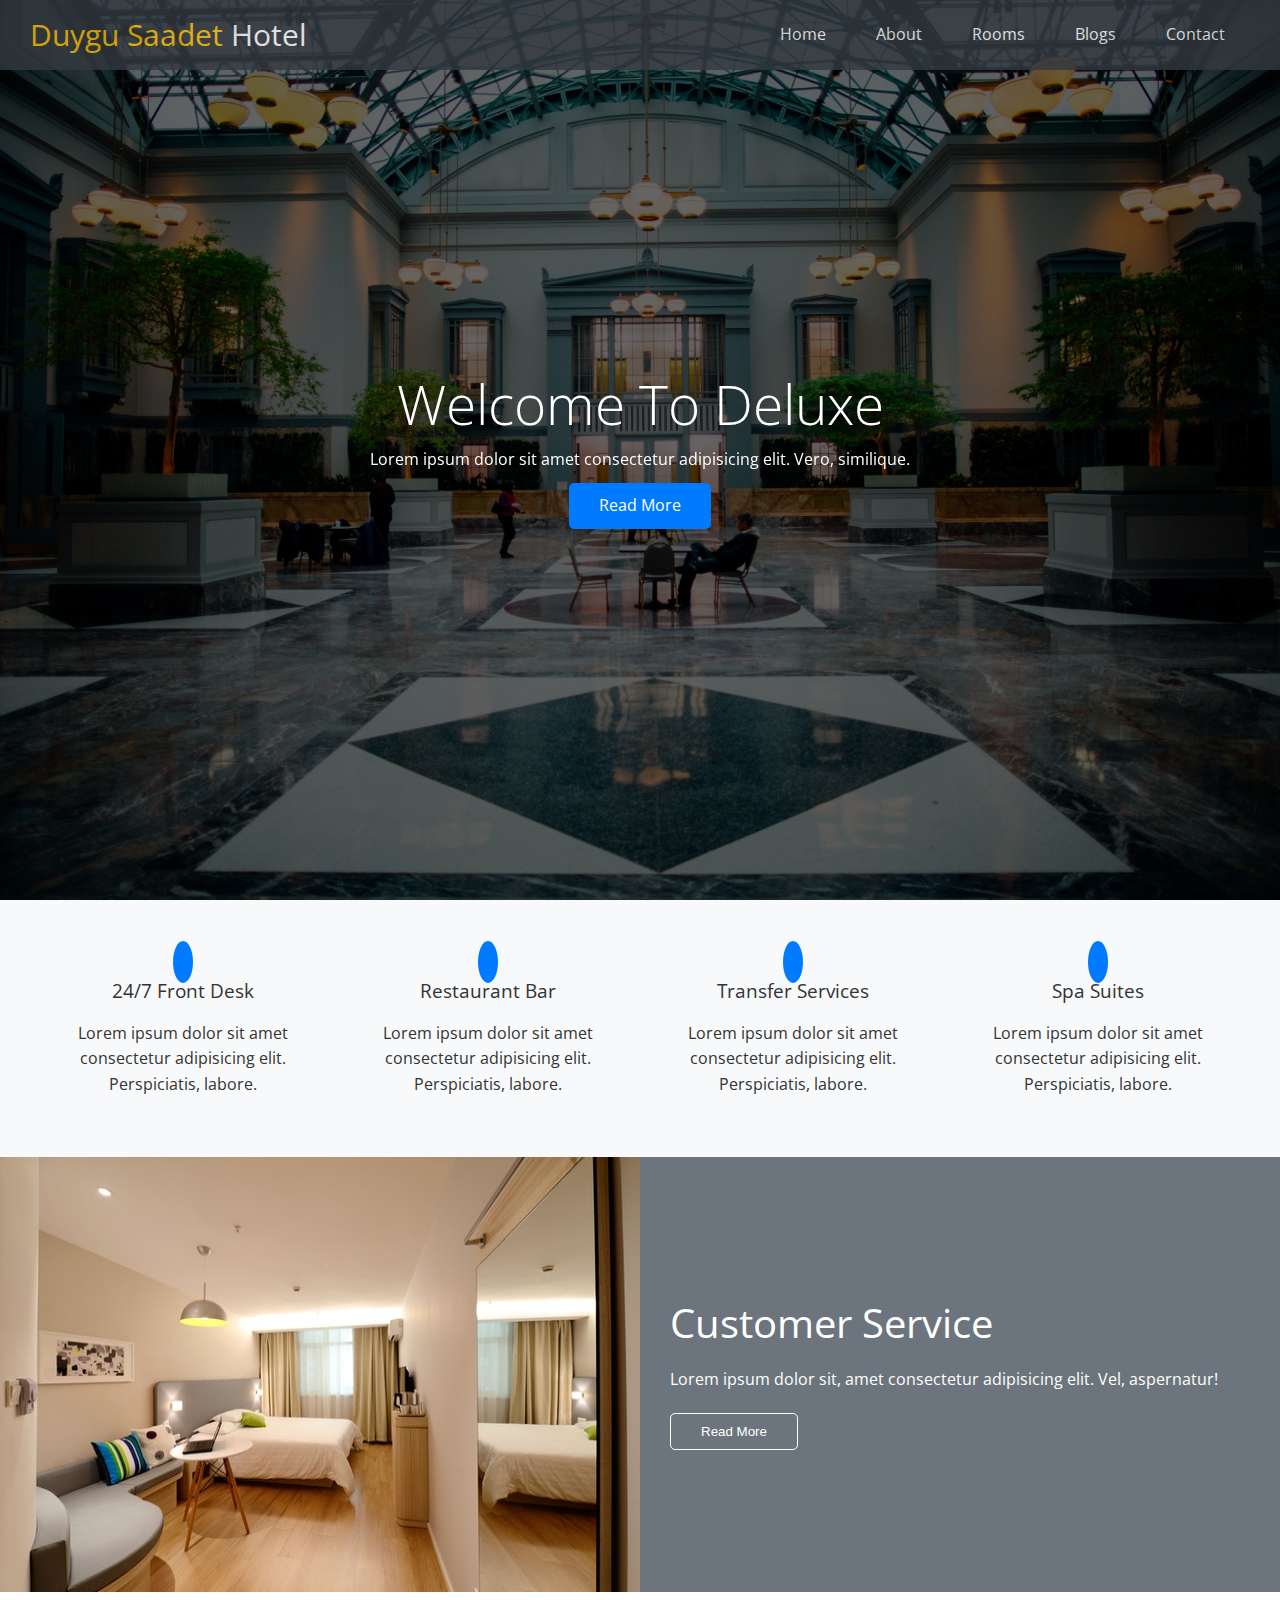
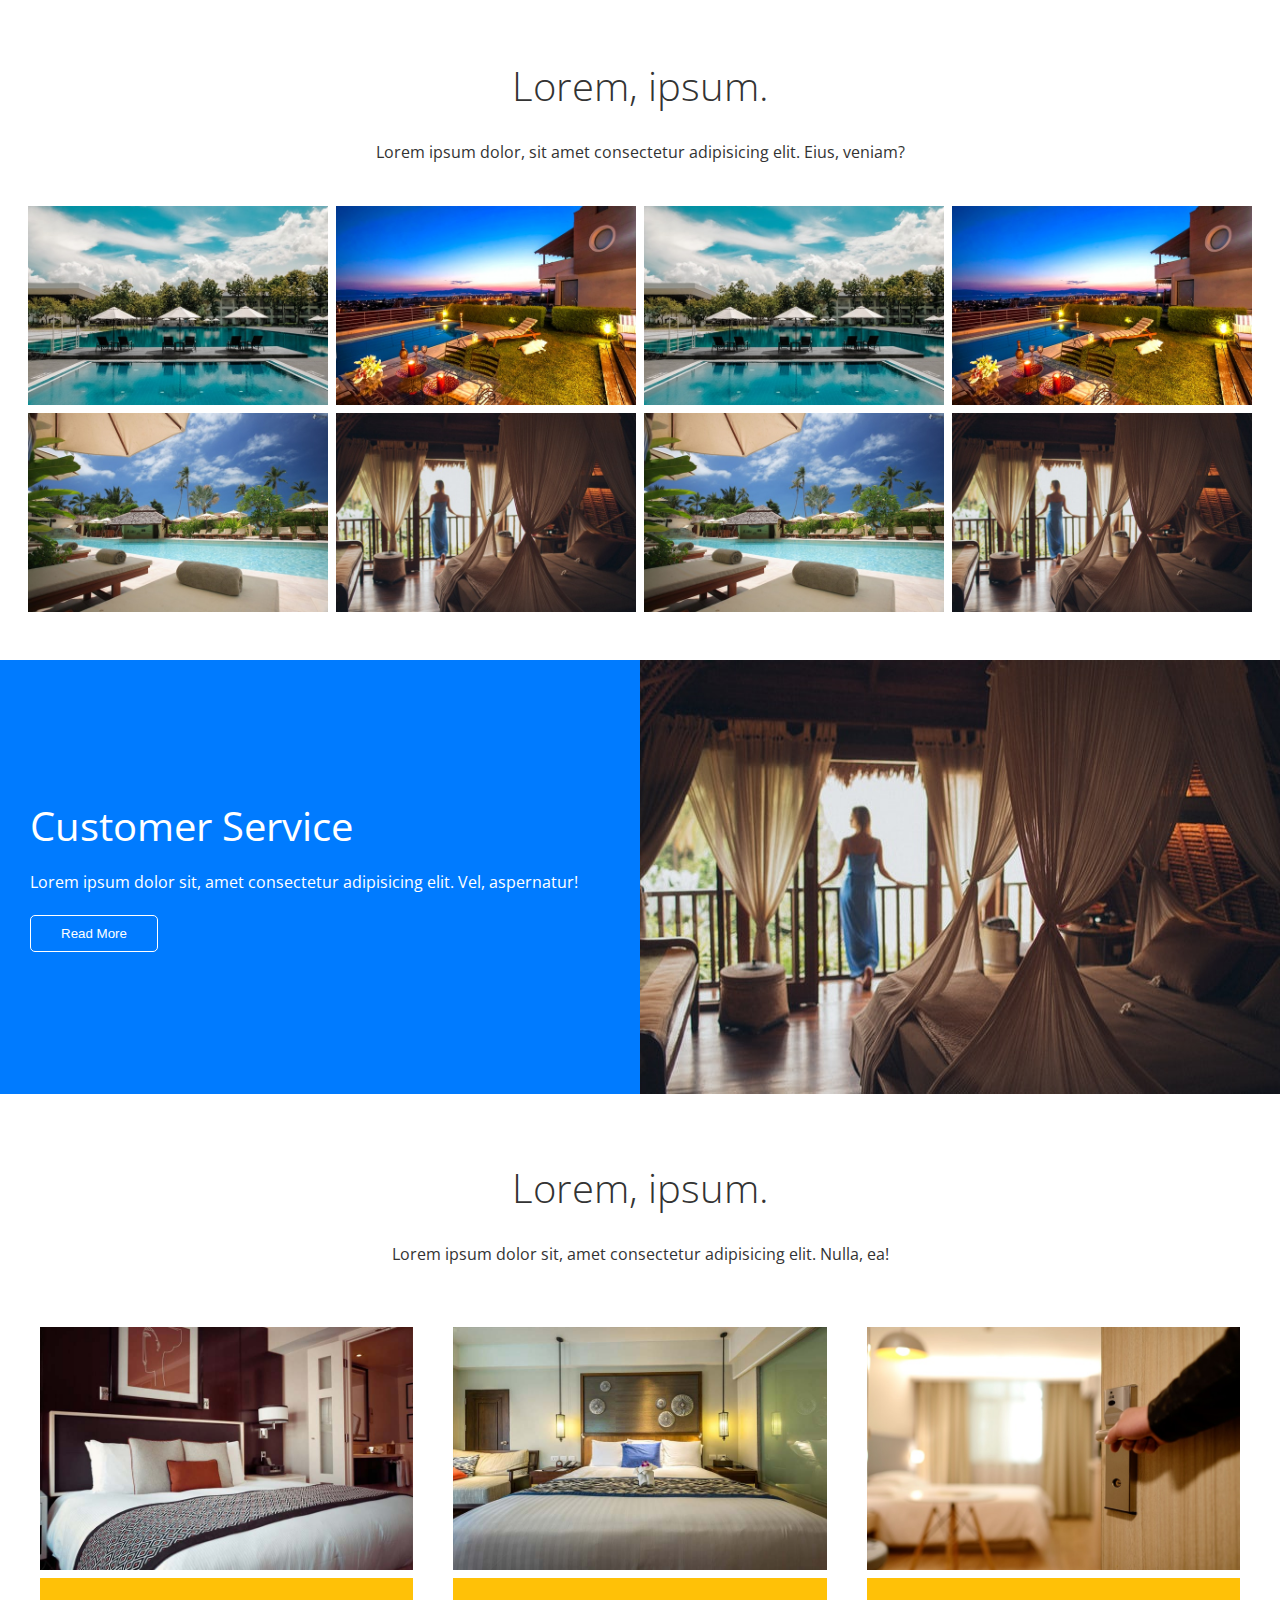
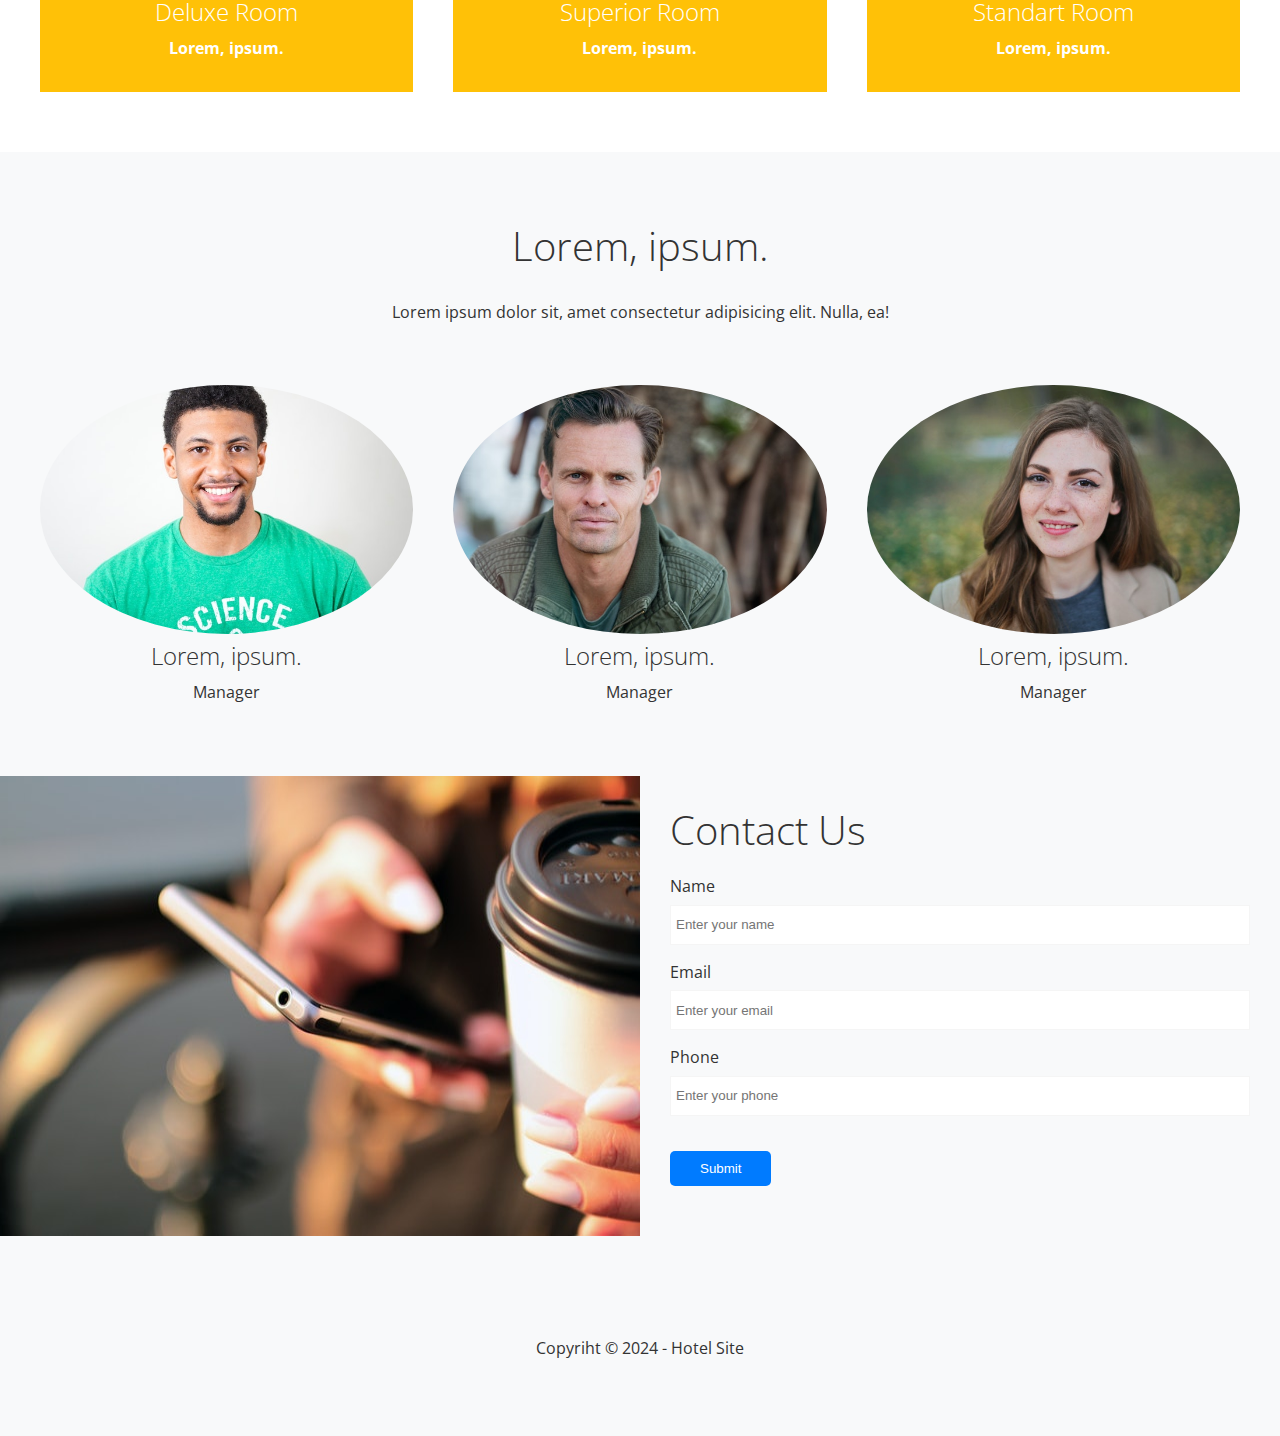
==== HotelSİte/index.html @ 7cd7399d "Add files via upload" ====
<!DOCTYPE html>
<html lang="tr">
<head>
    <meta charset="UTF-8">
    <meta http-equiv="X-UA-Compatible" content="IE=edge">
    <meta name="viewport" content="width=device-width, initial-scale=1.0">
    <link rel="stylesheet" href="https://cdnjs.cloudflare.com/ajax/libs/font-awesome/5.13.0/css/all.min.css" integrity="sha512-L7MWcK7FNPcwNqnLdZq86lTHYLdQqZaz5YcAgE+5cnGmlw8JT03QB2+oxL100UeB6RlzZLUxCGSS4/++mNZdxw==" crossorigin="anonymous" referrerpolicy="no-referrer" />
    <link rel="stylesheet" href="css/utils.css">
    <link rel="stylesheet" href="css/style.css">
    <title>Document</title>
</head>
<body>
    <header id="home" class="main-header">
        <div class="navbar">
            <h1 class="brand">
                <i class="fas fa-hotel"></i>
                <span>Duygu Saadet</span> Hotel
            </h1>
            <nav>
                <ul>
                    <li><a href="#home">Home</a></li>
                    <li><a href="#about">About</a></li>
                    <li><a href="#rooms">Rooms</a></li>
                    <li><a href="blogs.html">Blogs</a></li>
                    <li><a href="#contact">Contact</a></li>
                </ul>
            </nav>
        </div>

        <div class="content">
            <h1>Welcome To Deluxe</h1>
            <p>Lorem ipsum dolor sit amet consectetur adipisicing elit. Vero, similique.</p>
            <a href="" class="btn btn-primary">
                <i class="fas fa-chevron-right"></i>
                Read More</a>
        </div>
    </header>

    <main>
        <!-- services -->
        <section id="services" class="icons bg-light">
            <div class="flex-items">
                <div>
                    <i class="fas fa-concierge-bell fa-3x"></i>
                    <div>
                        <h3>24/7 Front Desk</h3>
                        <p>Lorem ipsum dolor sit amet consectetur adipisicing elit. Perspiciatis, labore.</p>
                    </div>
                </div>
                <div>
                    <i class="fas fa-utensils fa-3x"></i>
                    <div>
                        <h3>Restaurant Bar</h3>
                        <p>Lorem ipsum dolor sit amet consectetur adipisicing elit. Perspiciatis, labore.</p>
                    </div>
                </div>
                <div>
                    <i class="fas fa-bus fa-3x"></i>
                    <div>
                        <h3>Transfer Services</h3>
                        <p>Lorem ipsum dolor sit amet consectetur adipisicing elit. Perspiciatis, labore.</p>
                    </div>
                </div>
                <div>
                    <i class="fas fa-spa fa-3x"></i>
                    <div>
                        <h3>Spa Suites</h3>
                        <p>Lorem ipsum dolor sit amet consectetur adipisicing elit. Perspiciatis, labore.</p>
                    </div>
                </div>
            </div>
        </section>

        <!-- about -->
        <section id="about" class="about flex-columns">
            <div class="row">
                <div class="column">
                    <div class="column-1">
                        <img src="img/about1.jpeg" alt="">
                    </div>
                </div>
                <div class="column">
                    <div class="column-2 bg-secondary">
                        <h2>Customer Service</h2>
                        <p>Lorem ipsum dolor sit, amet consectetur adipisicing elit. Vel, aspernatur!</p>
                        <button class="btn btn-outline">Read More</button>
                    </div>
                </div>
            </div>
        </section>

        <!-- gallery -->
        <section id="gallery" class="gallery flex-grid section-padding">
            <header class="section-header">
                <h2>Lorem, ipsum.</h2>
                <p>Lorem ipsum dolor, sit amet consectetur adipisicing elit. Eius, veniam?</p>
            </header>
            <div class="row">
                <div class="column">
                    <img src="img/1.jpeg" alt="">
                    <img src="img/2.jpeg" alt="">
                </div>
                <div class="column">
                    <img src="img/3.jpeg" alt="">
                    <img src="img/4.jpeg" alt="">
                </div>
                <div class="column">
                    <img src="img/1.jpeg" alt="">
                    <img src="img/2.jpeg" alt="">
                </div>
                <div class="column">
                    <img src="img/3.jpeg" alt="">
                    <img src="img/4.jpeg" alt="">
                </div>
            </div>
        </section>

        <!-- about -->
         <section  class="about flex-columns flex-reverse">  <!--içerik yerini değiştirmek için  -->
            <div class="row">
                <div class="column">
                    <div class="column-1">
                        <img src="img/about2.jpeg" alt="">
                    </div>
                </div>
                <div class="column">
                    <div class="column-2 bg-primary">
                        <h2>Customer Service</h2>
                        <p>Lorem ipsum dolor sit, amet consectetur adipisicing elit. Vel, aspernatur!</p>
                        <button class="btn btn-outline">Read More</button>
                        
                    </div>
                </div>
            </div>
        </section>

        <!-- rooms -->
        <section id="rooms" class="rooms section-padding">
            <header class="section-header">
                <h2>Lorem, ipsum.</h2>
                <p>Lorem ipsum dolor sit, amet consectetur adipisicing elit. Nulla, ea!</p>
            </header>
            <div class="flex-items">
                <div class="card">
                    <img src="img/room1.jpeg" alt="">
                    <div class="card-body bg-warning">
                        <h2>Deluxe Room</h2>
                        <p>Lorem, ipsum.</p>
                    </div>
                </div>
                <div class="card">
                    <img src="img/room2.jpeg" alt="">
                    <div class="card-body bg-warning">
                        <h2>Superior Room</h2>
                        <p>Lorem, ipsum.</p>
                    </div>
                </div>
                <div class="card">
                    <img src="img/room3.jpeg" alt="">
                    <div class="card-body bg-warning">
                        <h2>Standart Room</h2>
                        <p>Lorem, ipsum.</p>
                    </div>
                </div>
            </div>
        </section>

        <!-- teams -->
        <section id="teams" class="teams section-padding bg-light">
            <header class="section-header">
                <h2>Lorem, ipsum.</h2>
                <p>Lorem ipsum dolor sit, amet consectetur adipisicing elit. Nulla, ea!</p>
            </header>

            <div class="flex-items">
                <div>
                    <img src="img/p1.jpeg" alt="">
                    <h2>Lorem, ipsum.</h2>
                    <p>Manager</p>
                </div>
                <div>
                    <img src="img/p2.jpeg" alt="">
                    <h2>Lorem, ipsum.</h2>
                    <p>Manager</p>
                </div>
                <div>
                    <img src="img/p3.jpeg" alt="">
                    <h2>Lorem, ipsum.</h2>
                    <p>Manager</p>
                </div>
            </div>
        </section>

        <!-- contact -->
        <section id="contact" class="contact flex-columns">
            <div class="row">
                <div class="column">
                    <div class="column-1">
                        <img src="img/contact.jpeg" alt="">
                    </div>
                </div>
                <div class="column">
                    <div class="column-2 bg-light">
                        <h2>Contact Us</h2>
                        <form action="" class="contact-form">
                            <div class="form-control">
                                <label for="name">Name</label>
                                <input type="text" id="name" placeholder="Enter your name">
                            </div>
                            <div class="form-control">
                                <label for="name">Email</label>
                                <input type="email" id="email" placeholder="Enter your email">
                            </div>
                            <div class="form-control">
                                <label for="name">Phone</label>
                                <input type="text" id="phone" placeholder="Enter your phone">
                            </div>
                            <button type="submit" class="btn btn-primary">Submit</button>
                        </form>
                    </div>
                </div>
            </div>
        </section>

    </main>

    <footer class="footer bg-light">
        <div class="social">
            <a href="#"><i class="fab fa-facebook fa-2x"></i></a>
            <a href="#"><i class="fab fa-twitter fa-2x"></i></a>
            <a href="#"><i class="fab fa-youtube fa-2x"></i></a>
            <a href="#"><i class="fab fa-linkedin fa-2x"></i></a>
        </div>
        <p>Copyriht &copy 2024 - Hotel Site</p>
    </footer>
</body>
</html>
---- HotelSİte/css/utils.css ----
/* 
  #007bff
  #6c757d
  #28a745
  #dc3545
  #ffc107
  #17a2b8
  #343a40
  #f8f9fa */

  :root{
    --white:#fff;
    --primary:#007bff;
    --secondary:#6c757d;
    --success:#28a745;
    --danger:#dc3545;
    --warning:#ffc107;
    --info:#17a2b8;
    --dark:#343a40;
    --light:#f8f9fa;

  }

  /* text color  */
  .text-primary{ color: var(--primary);}
  .text-secondary{ color: var(--secondary);}
  .text-success{ color: var(--success);}
  .text-danger{ color: var(--danger);}
  .text-warning{ color: var(--warning);}
  .text-info{ color: var(--info);}
  .text-dark{ color: var(--dark);}
  .text-light{ color: var(--light);}

  /* bg-colors */
  .bg-primary{background-color: var(--primary);}
  .bg-secondary{background-color: var(--secondary);}
  .bg-success{background-color: var(--success);}
  .bg-danger{background-color: var(--danger);}
  .bg-warning{background-color: var(--warning);}
  .bg-info{background-color: var(--info);}
  .bg-dark{background-color: var(--dark);}
  .bg-light{background-color: var(--light);}

  /* buttons  */
  .btn{
    cursor: pointer;
    display: inline-block;
    padding: 10px 30px;
    border: none;
    border-radius: 5px;
  }

  .btn:hover{
    opacity: 0.9;
  }

   .btn-primary{
    color: var(--white);
    background-color: var(--primary);
   }

   .btn-secondary{
    color: var(--white);
    background-color: var(--secondary);
   }

   .btn-success{
    color: var(--white);
    background-color: var(--success);
   }

   .btn-danger{
    color: var(--white);
    background-color: var(--danger);
   }

   .btn-warning{
    color: var(--white);
    background-color: var(--warning);
   }

   .btn-dark{
    color: var(--white);
    background-color: var(--dark);
   }

   .btn-outline{
    background: transparent;
    border: 1px solid var(--white);
    color: var(--white);
   }

   .btn-outline-primary{
    background: transparent;
    border: 1px solid var(--primary);
    color: var(--dark);
   }

   .btn-outline-primary:hover{
    background-color: var(--primary);
    border: 1px solid var(--primary);
    color: var(--white);
   }

   /* flex items */
   .flex-items{
    display: flex;
    justify-content: center;
    text-align: center;
    height: 100%;
   }

   .flex-items > div{
    padding: 20px;
    flex-basis: 100%;
   }

   /* flex columns */
   .flex-columns.flex-reverse .row{
    flex-direction: row-reverse;
   }
   .flex-columns .row{
    display: flex;
    flex-direction: row; /* zaten yan yana ama yine de yazdık*/
    flex-wrap: wrap; /* sığmadığı durudma alt alta gelsin*/
    width: 100%;
   }

   .flex-columns .column{
    flex: 1; /* ikisini ekranı kaplayacak ölçüde aldık*/
   }

   .flex-columns.article .column:nth-child(odd){
    flex: 2;
   }

   .flex-columns.article .column:nth-child(even){
    flex: 3;

   }

   .flex-columns .column-1,
   .flex-columns .column-2{
    height: 100%; /* içerisinde bulunduğu elemanın yüzde yüzünü kapla*/
   }

   .flex-columns .column-2{
    display: flex; /*container özelliği kazandırdık*/
    flex-direction: column;  /*yazıları alt alta getirdik*/
    align-items: flex-start;
    justify-content: center;
    padding: 3rem;
   }

   .flex-columns img{
    width: 100%;
    height: 100%;
   }

   
  
   /* flex grid  */
   .flex-grid .row{
    display: flex;
    flex-wrap: wrap;
    padding: 0 .4rem;
   }

   .flex-grid .column{
    flex: 25%;
    padding: 0 .4rem;
   }

   /* section */
   .section-header{
    display: flex;
    flex-direction: column;
    align-items: center;
    justify-content: center;
    padding: 3rem;
   }

   .section-header h2{
    font-size: 4rem;
    margin: 2rem 0;
   }

   .section-padding{
    padding: 2rem 2rem 4rem;
   }

   @media(max-width:768px){
    .flex-items{
      flex-direction: column;
    }

    .flex-columns .column{
      flex: 100% !important;
    }

    .flex-items > div{
      padding: 10px;
     }

     .flex-grid .column{
      flex: 50%;
     }
   }
---- HotelSİte/css/style.css ----
@import url("https://fonts.googleapis.com/css2?family=Open+Sans:wght@300;400;700&display=swap");

* {
  box-sizing: border-box;
  padding: 0;
  margin: 0;
}

html{
    font-size: 10px;
    scroll-behavior: smooth;
}

body {
  font-family: "Open Sans", sans-serif;
  font-size: 1.6rem;
  background: #fff;
  color: #333;
  line-height: 1.6;

}

ul{
    list-style: none;
}

a{
    color: #333;
    text-decoration: none;
}

h1,h2{
    font-weight: 300;
    line-height: 1.2;
}

p{
    margin: 1rem 0;
}

img{
    width: 100%;
}

.text-center{
    text-align: center;
}

/* navbar */
.navbar{
    display: flex;
    align-items: center;
    justify-content: space-between;
    background-color: var(--dark);
    opacity: 0.8;
    color: #fff;
    position: fixed; /*içerik kadar yer kaplıyor sonuçta genişliğini kaybediyor*/
    top: 0;
    width: 100%; /* yukarıda kaybedilen genişliği geri veriyoruz*/
    height: 70px;
    padding: 0 3rem;
}

.navbar a {
    color: #fff;
    padding: 1rem 2rem;
    margin: 0 .5rem;
}

.navbar a:hover{
    border-bottom: 2px solid var(--warning);
}

.navbar ul{
    display: flex;
}

.navbar .brand{
    font-weight: 400;
}

.navbar h1{
    font-size: 3rem;
}

.navbar span{
    color: var(--warning);
}

/* header  */

.main-header{
    background-image: url('../img/bg-1.jpeg');
    background-repeat: no-repeat; /*tekrarlanma kapa*/
    background-size: cover ; /* tam çerçeve içerisine yerleştirsin*/
    background-position: center; /*resmin orta kısmını görelim*/
    height: 100vh;
    color: #fff;
    position: relative;
}

.main-header.blog{
    background-image: url('../img/bg-2.jpeg');
    height: 50vh;
}

.main-header .content{
    display: flex;
    flex-direction: column;
    align-items: center;
    justify-content: center;
    text-align: center;
    height: 100%; /*yukarıdaki 100vh kadar yükseklik kaplatacağız yoksa üstte ortalanır*/
}

.main-header::before{ /*saydamlaştırmak için*/
    content: '';
    position: absolute;  /*bunu yazarken yukarıya da relative yazdık*/
    top: 0;
    left: 0;
    width: 100%;
    height: 100%;
    background: rgba(0,0,0,0.6);
    
}

.main-header *{
    z-index: 5;  /*saydamlığın önüne çıkarmak için yapıyoruz*/
}

.main-header .content h1{
    font-size: 5.5rem;
}

.main-header .content e{
    font-size: 2.3rem;
    max-width: 60rem;
    margin: 2rem 0 3rem;
}

/* icons */
.icons {
    padding: 30px;
}

.icons h3{
    font-weight: 400;
    margin-bottom: 15px;
}

.icons i{
    background-color: var(--primary);
    color: #fff;
    padding: 1rem;
    border-radius: 50%;
    margin-bottom: 1.5rem;
}

/* about */
 .about{
    color: #fff;
}

.about h2{
    font-size: 4rem;
    font-weight: 400;
   }

.about p{
    margin: 2rem 0;
   }

   /* gallery */
   .gallery img:hover{
    cursor: pointer;
    opacity: 0.8;
   }

   /* cards */
   .card{
    color: #fff;
    font-weight: 700;
   }

   .card-body{
    padding: 2rem;
   }

   /* teams */
   .teams img{
    border-radius: 50%;
   }

   .teams img:hover{
    opacity: 0.7;
   }

   /* contact */
   .contact-form{
    width: 100%;
    padding: 2rem 0;
   }

   .contact-form label{
    display:  block; /*satırı kaplamış olsun ve elemanlar alt alta gelsin*/
    margin-bottom: .5rem;
   }

   .contact-form .form-control{
    margin-bottom: 1.5rem;
   }

   .contact-form input{
    width: 100%;
    padding: 5px;
    height: 40px;
    border: 1px solid #f5f5f5;
   }

   .contact-form .btn{
    margin-top: 20px;
   }

   .contact h2{
    font-size: 4rem;
   }

   /* article */
   .articles{
    padding: 3rem 5rem;
   }

   .article{
    margin-top: 1.5rem;
    color: #fff;
   }

   /* footer */
   .footer{
    display: flex;
    flex-direction: column;
    justify-content: center;
    align-items: center;
    text-align: center;
    height: 200px;
   }


   .footer a{
    color: var(--danger);
   }

   .footer a:hover{
    opacity: 0.7;
   }

   .footer .social a{
    margin-right: 10px;
   }

   /* mobile  */
   @media(max-width:768px){
    html{
        font-size: 9px;
    }

    .navbar{
        flex-direction: column;
        height: 120px;
        padding: 20px;
    }

    .navbar{
        padding: 10px;
        margin: 0 3px;
    }

    .teams img {
        width: 70%;
    }

   }
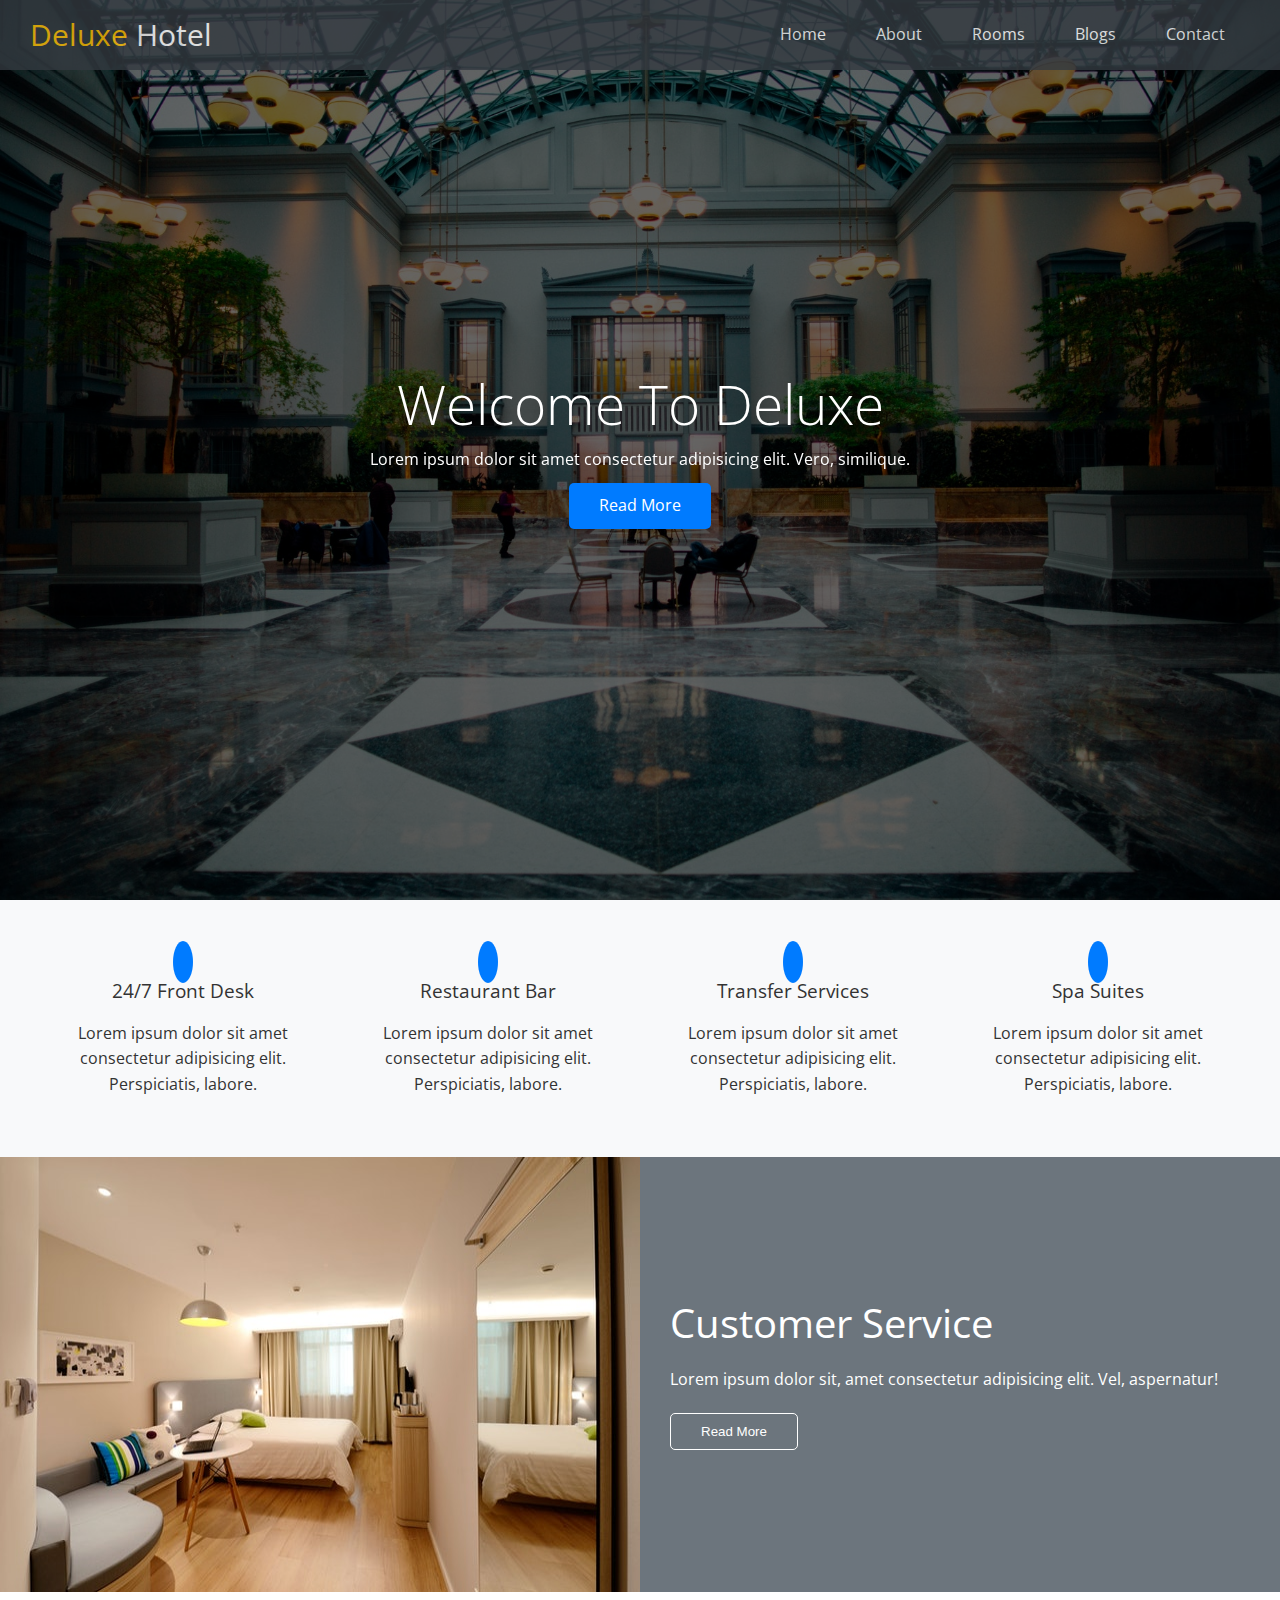
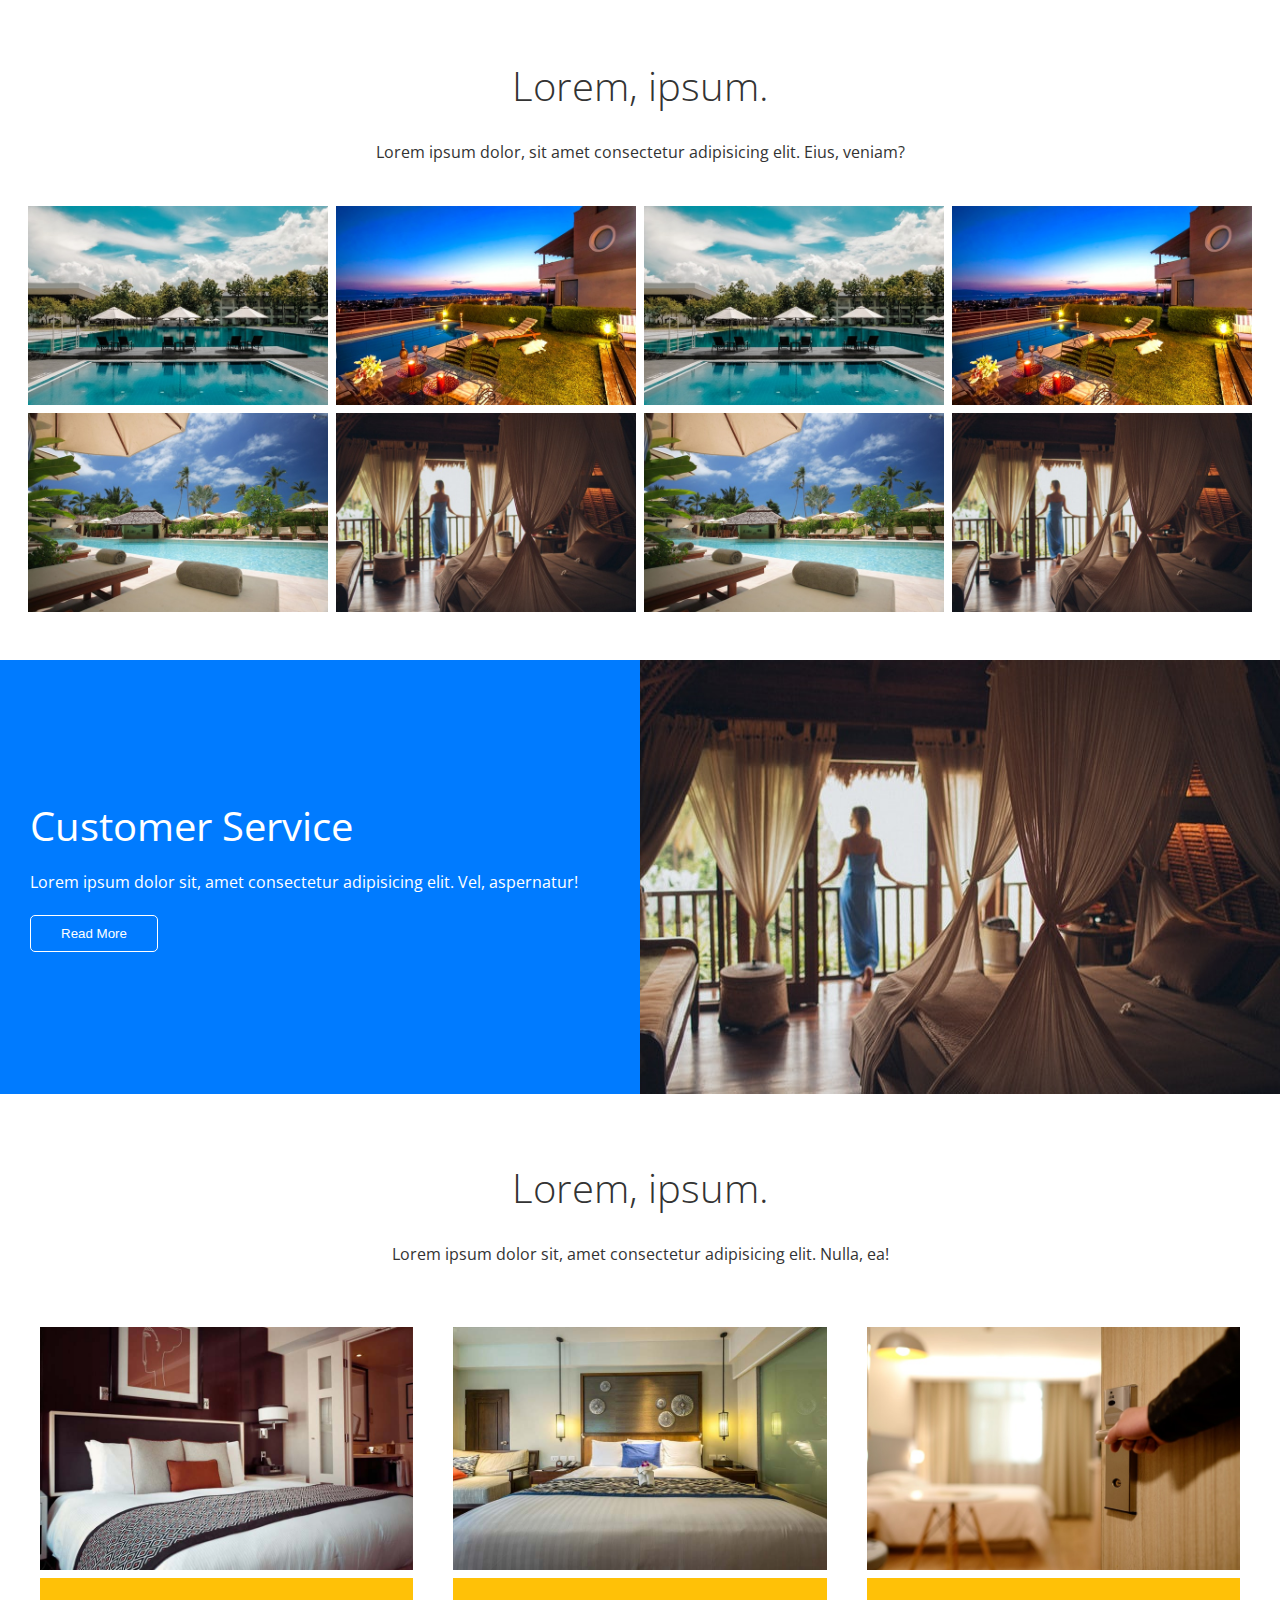
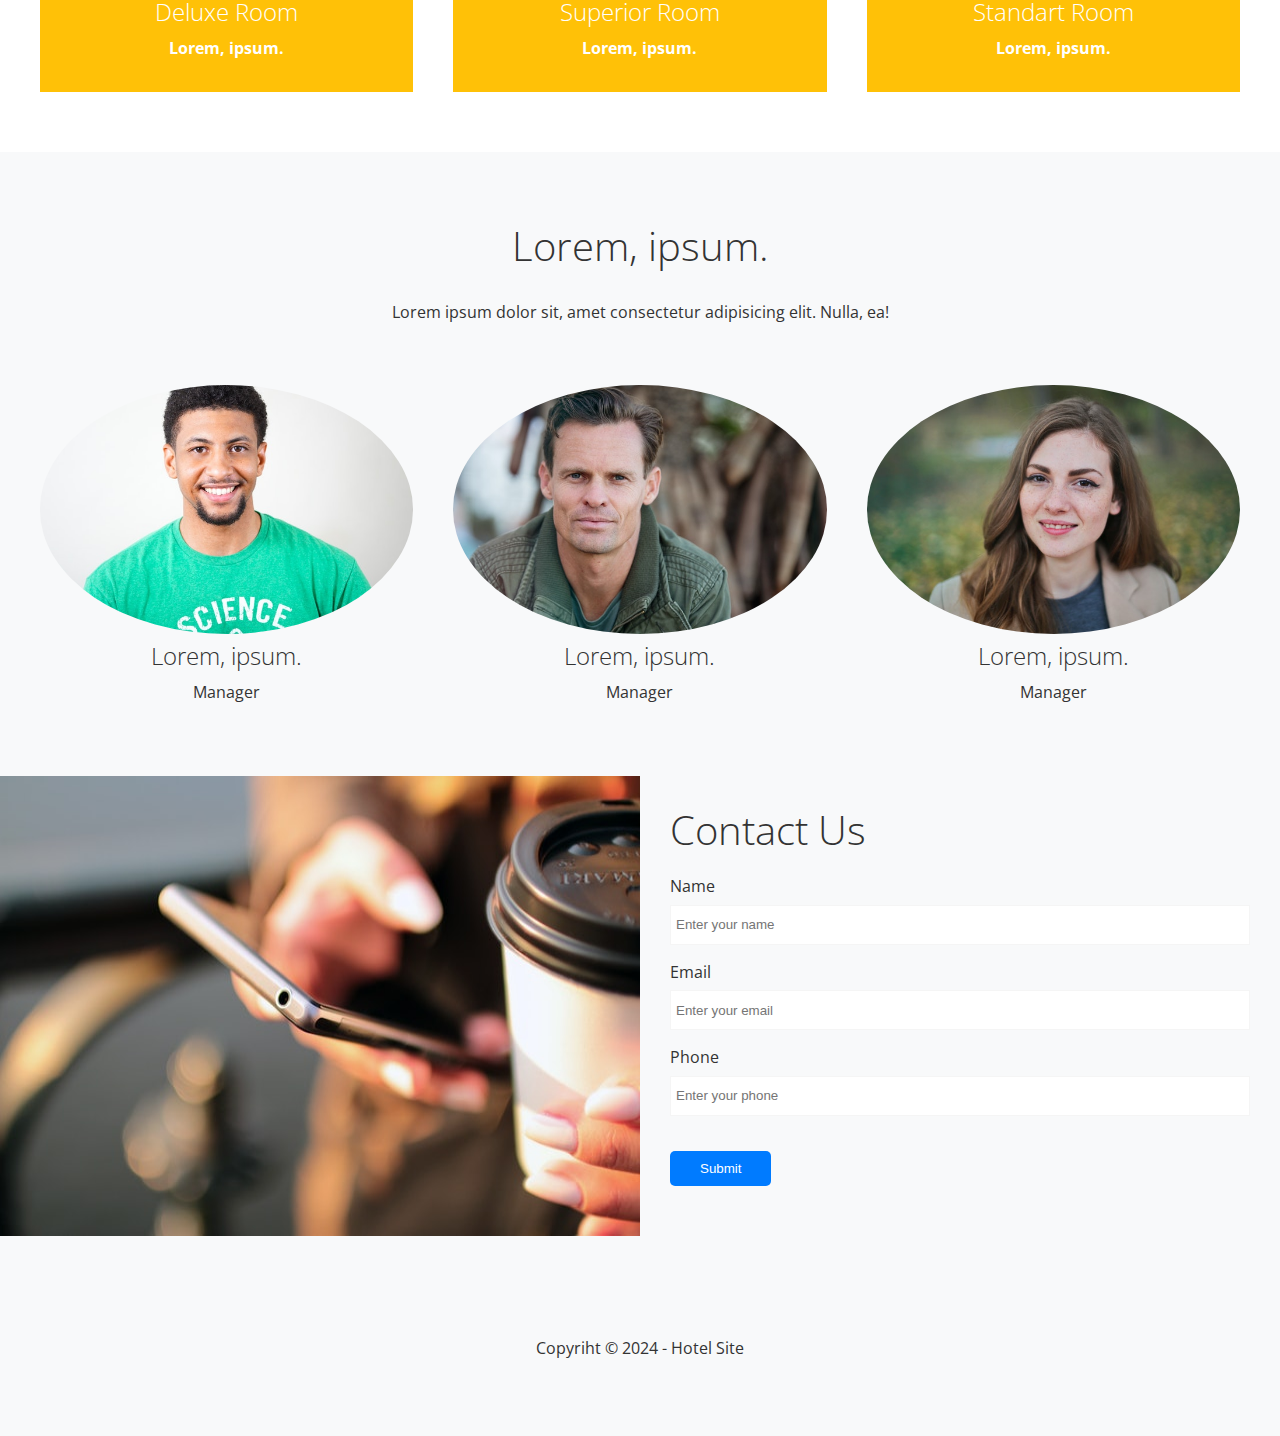
==== commit 10dec70c: "Update index.html" ====
--- a/HotelSİte/index.html
+++ b/HotelSİte/index.html
@@ -14,7 +14,7 @@
         <div class="navbar">
             <h1 class="brand">
                 <i class="fas fa-hotel"></i>
-                <span>Duygu Saadet</span> Hotel
+                <span>Deluxe</span> Hotel
             </h1>
             <nav>
                 <ul>
@@ -234,4 +234,4 @@
         <p>Copyriht &copy 2024 - Hotel Site</p>
     </footer>
 </body>
-</html>+</html>
